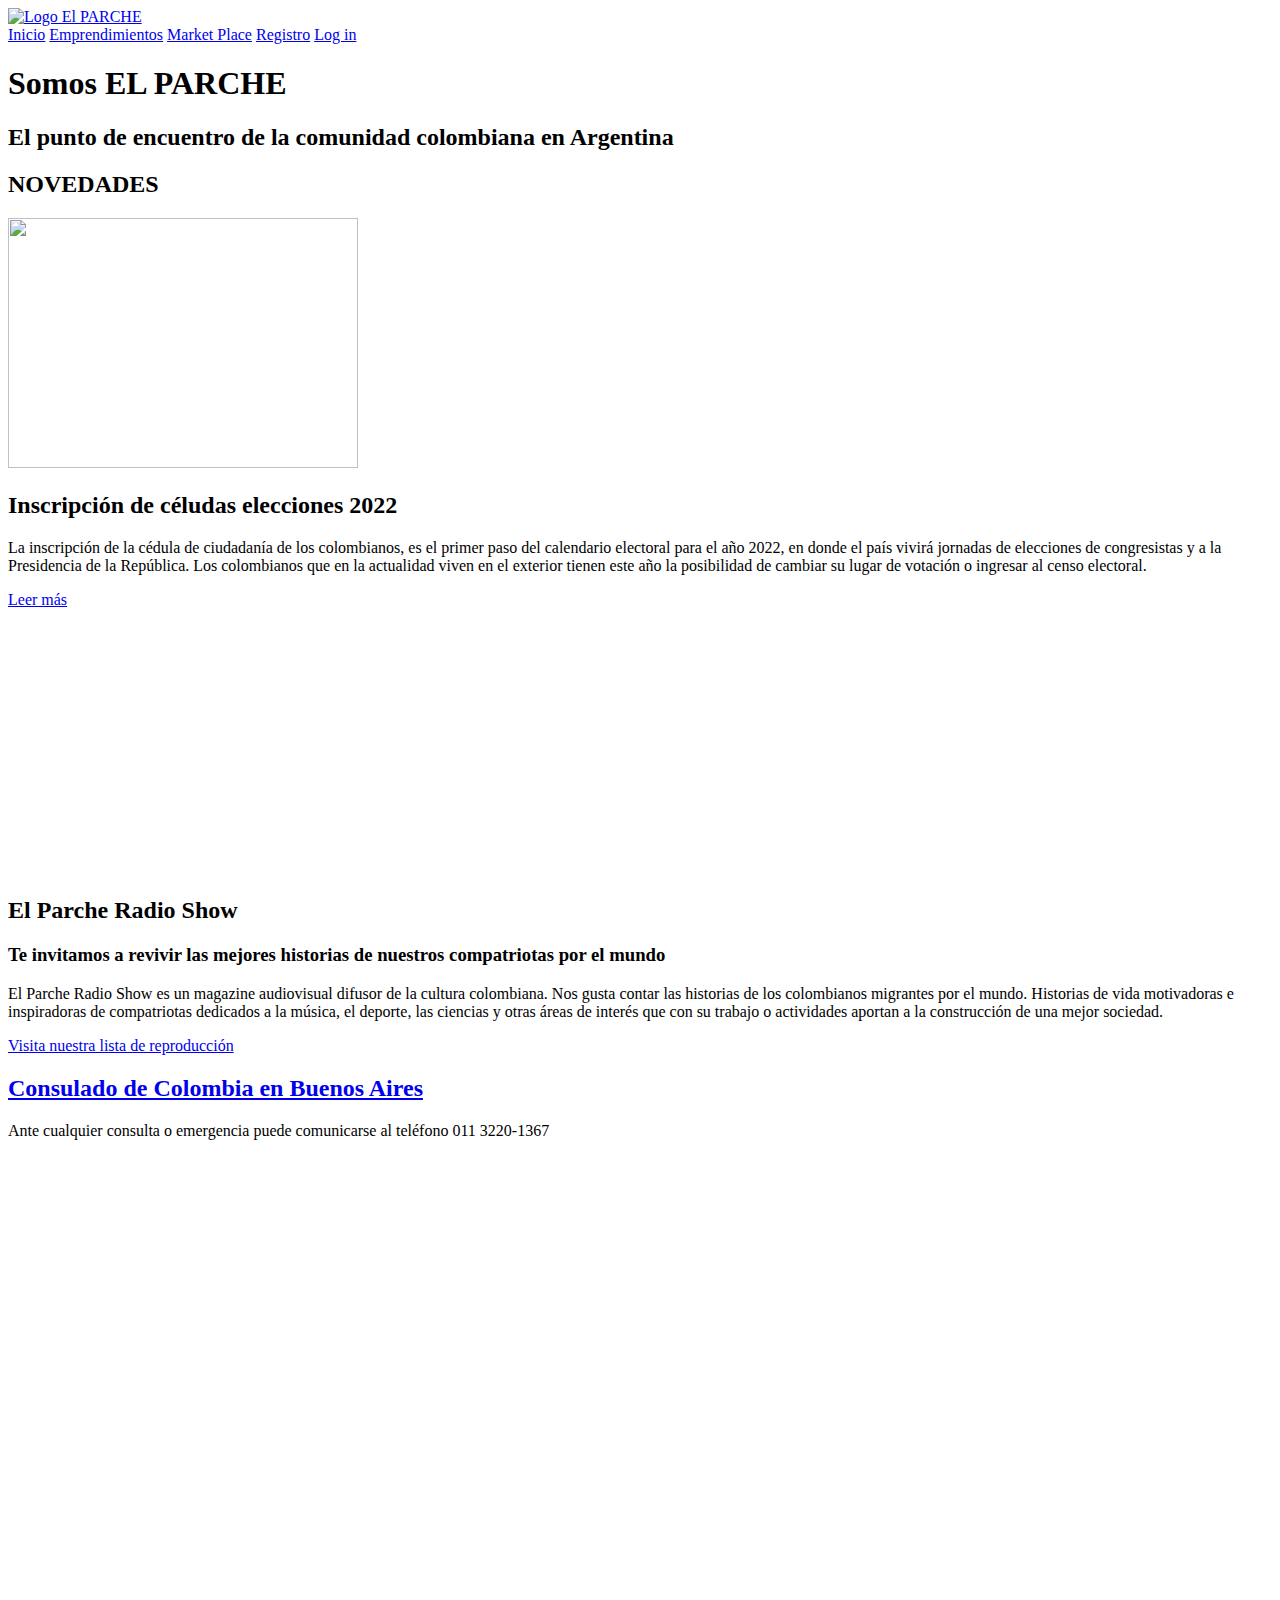
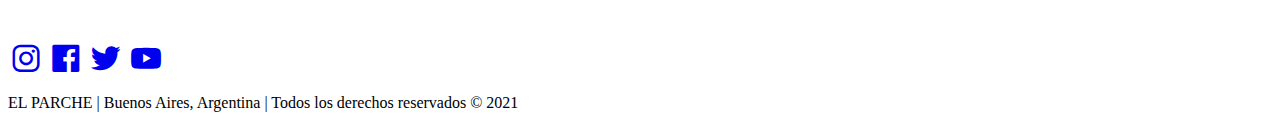
==== index.html @ 8f322fea "Carga de archivos" ====
<!DOCTYPE html>
<html lang="en">
<head>
    <meta charset="UTF-8">
    <meta http-equiv="X-UA-Compatible" content="IE=edge">
    <meta name="viewport" content="width=device-width, initial-scale=1.0">
    <link rel="preconnect" href="https://fonts.googleapis.com">
    <link rel="preconnect" href="https://fonts.gstatic.com" crossorigin>
    <link href="https://fonts.googleapis.com/css2?family=Oswald:wght@300;500;700&display=swap" rel="stylesheet">
    <link rel="stylesheet" href="css/main.css">
    <link href='https://unpkg.com/boxicons@2.0.9/css/boxicons.min.css' rel='stylesheet'>
    <link rel="stylesheet" href="https://cdnjs.cloudflare.com/ajax/libs/animate.css/4.1.1/animate.min.css"/>
    <title>El Parche | El punto de encuentro de la comunidad colombiana en Argentina</title>
</head>
<body>
    <div class="contenedor">
        <div class="logo">
            <a href="index.html" target="_top"><img src="Imagenes/Logo El Parche 1.png" alt="Logo El PARCHE" width="150"></a>
        </div>
        <nav class="menu">
            <a href="index.html">Inicio</a>
            <a href="Emprendimientos.html">Emprendimientos</a>
            <a href="Market.html">Market Place</a>
            <a href="Registro.html">Registro</a>
            <a href="Login.html">Log in</a>
        </nav>
        <header class="header">
            <div class="foto">
                <h1 class="animate__animated animate__fadeInUp">Somos EL PARCHE</h1>
                <h2>El punto de encuentro de la comunidad colombiana en Argentina</h2>
            </div>
        </header>
        <main class="contenido">
                <div>
                    <h2 class="novedades">NOVEDADES</h2>
                </div>
                <section class="secciones">
                    <div>
                        <img src="./Imagenes/Elecciones Colombia 2022.png" width="350" height="250">
                    </div>
                    <div>
                        <h2>Inscripción de céludas elecciones 2022</h2>
                        <p>La inscripción de la cédula de ciudadanía de los colombianos, es el primer paso del calendario electoral para el año 2022, en donde el país vivirá jornadas de elecciones de congresistas y a la Presidencia de la República. Los colombianos que en la actualidad viven en el exterior tienen este año la posibilidad de cambiar su lugar de votación o ingresar al censo electoral.</p>
                        <a href="https://www.registraduria.gov.co/-Pasos-para-inscribirse,2214-.html" target="_blank">Leer más</a>
                    </div>
                </section>
                <section class="secciones">
                    <!--Notas pautas TPO: Aplicación de iframe-->
                    <div><iframe width="350" height="265" src="https://www.youtube.com/embed/oT6GVxeewK8" title="YouTube video player" frameborder="0" allow="accelerometer; autoplay; clipboard-write; encrypted-media; gyroscope; picture-in-picture" allowfullscreen></iframe>
                    </div>
                    <div class="texto">
                        <h2>El Parche Radio Show</h2>
                        <h3>Te invitamos a revivir las mejores historias de nuestros compatriotas por el mundo</h3>
                        <p>El Parche Radio Show es un magazine audiovisual difusor de la cultura colombiana. Nos gusta contar las historias de los colombianos migrantes por el mundo. Historias de vida motivadoras e inspiradoras de compatriotas dedicados a la música, el deporte, las ciencias y otras áreas de interés que con su trabajo o actividades aportan a la construcción de una mejor sociedad.</p>
                        <a href="https://www.youtube.com/playlist?list=PLGJMblwK3aGlpYS0HnIYlX2cvba6wJrt3" target="_blank">Visita nuestra lista de reproducción</a>
                    </div>
                </section>
            
        </main>
        <aside class="aside">
            <a class="boton" href="https://buenosaires.consulado.gov.co/" target="_blank"><h2>Consulado de Colombia en Buenos Aires</h2></a>
            <p>Ante cualquier consulta o emergencia puede comunicarse al teléfono 011 3220-1367</p>
            <!--Notas pautas TPO: Aplicación de iframe-->
            <iframe src="https://www.google.com/maps/embed?pb=!1m14!1m8!1m3!1d13137.453709906473!2d-58.3813104!3d-34.5949705!3m2!1i1024!2i768!4f13.1!3m3!1m2!1s0x0%3A0xbca35d56705a7ee6!2sConsulate%20of%20Colombia%20in%20Buenos%20Aires!5e0!3m2!1sen!2sar!4v1633299533906!5m2!1sen!2sar" width="280" height="480" style="border:0;" allowfullscreen="" loading="lazy"></iframe>
        </aside>
        <footer>
            <!--Notas pautas TPO: Todo los íconos de las RRSS fueron tomados de boxicons y se aplicó su respectiva animación-->
            <a href="https://www.instagram.com/elparcheba/" target ="_blank"><i class='bx bxl-instagram bx-md bx-burst-hover'></i></a>
            <a href="https://www.facebook.com/elparchecolombia" target ="_blank"><i class='bx bxl-facebook-square bx-md bx-burst-hover'></i></a>
            <a href="https://twitter.com/elparcheba" target ="_blank"><i class='bx bxl-twitter bx-md bx-burst-hover'></i></a>
            <a href="https://www.youtube.com/playlist?list=PLGJMblwK3aGlpYS0HnIYlX2cvba6wJrt3" target ="_blank"><i class='bx bxl-youtube bx-md bx-burst-hover' ></i></a>
            <p>EL PARCHE | Buenos Aires, Argentina | Todos los derechos reservados © 2021</p>       
        </footer>
    </div>
</body>
</html>
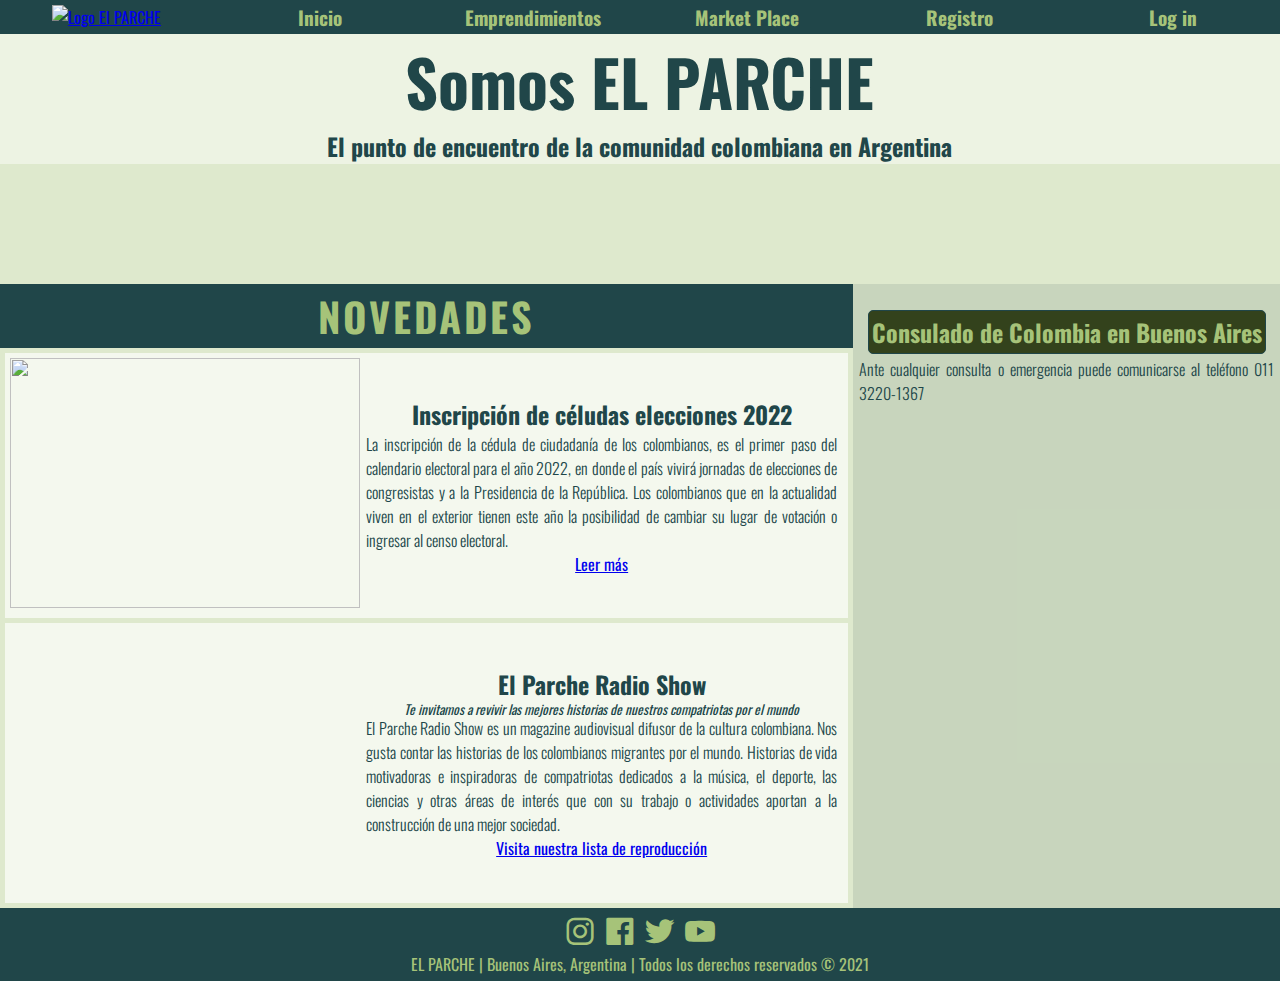
==== commit 991ad870: "Ingreso icono" ====
--- a/index.html
+++ b/index.html
@@ -10,6 +10,7 @@
     <link rel="stylesheet" href="css/main.css">
     <link href='https://unpkg.com/boxicons@2.0.9/css/boxicons.min.css' rel='stylesheet'>
     <link rel="stylesheet" href="https://cdnjs.cloudflare.com/ajax/libs/animate.css/4.1.1/animate.min.css"/>
+    <link rel="icon" href="./imagenes/Logo-El-Parche-1.ico">
     <title>El Parche | El punto de encuentro de la comunidad colombiana en Argentina</title>
 </head>
 <body>
--- a/css/main.css
+++ b/css/main.css
@@ -0,0 +1,228 @@
+*{
+    margin: 0;
+    padding: 0;
+    font-display: swap;
+}
+body{
+    background: #DEE9CD;
+    color: #204649;
+    /*Notas pautas TPO: Uso de fuentes de Google y locales*/
+    font-family: 'Oswald', sans-serif, Arial, Helvetica, sans-serif;
+}
+nav{
+    background-color: #204649;
+    color: #A6C379;
+    text-align: center;
+    grid-column: 2 / 7;
+    display: grid;
+    grid-template-columns: 1fr 1fr 1fr 1fr 1fr;
+}
+header{
+    background-image: url('./Pto_madero.jpg');
+    min-height: 250px;
+    background-attachment: fixed;
+    background-size: 1350px 560px;
+    background-repeat: no-repeat;
+    background-position: 0% -170%;
+    grid-column-start: 1;
+    grid-column-end: 7;
+}
+main{
+    grid-column: 1 / 5;
+    text-align: center;
+}
+aside{
+    grid-column: 5 / 7;
+    background: #304E4E20;
+    display: flex;
+    justify-content: center;
+    align-items: center;
+    flex-direction: column;   
+}
+footer{
+    background-color: #204649;
+    color: #A6C379;
+    text-align: center;
+    grid-column-start: 1;
+    grid-column-end: -1;
+    text-decoration: none;
+    padding: 5px;
+}
+.contenedor{
+    display: grid;
+    grid-template-columns: repeat(6, 1fr);
+    grid-template-rows: repeat(4, auto);
+}
+.logo{
+    background-color: #204649;
+    text-align: center;
+    grid-column: 1 / 2;
+    padding: 5px;
+}
+nav a{
+    color: #A6C379;
+    display: flex;
+    align-items: center;
+    justify-content: center;
+    font-size: 1.2em;
+    text-decoration: none;
+    font-weight: 700;    
+}
+/*/*Notas pautas TPO: aplicación de una transición al nav*/
+nav a:hover{
+    cursor: pointer;
+    color: #204649;
+    background-color: #A6C379;
+    transition: all 0.5s ease-in-out;
+}
+
+footer a{
+    color: #A6C379;
+}
+.foto{
+    color: #204649;
+    text-align: center;
+    margin: 0px;
+    background-color: rgba(255, 255, 255, 0.45);
+}
+h1{
+    color: #204649;
+    font-size: 4em;
+    font-weight: 800;
+}
+.secciones{
+    background: #F4F8EE;
+    margin: 5px;
+    padding: 5px;   
+}
+.secciones p,
+aside p{
+    padding: 0 6px;
+    text-align: justify;
+    font-weight: 300;
+}
+.secciones h2{
+    padding: 0 5px;
+    text-align: center;
+    font-weight: 700;
+    text-decoration: none;
+    color: #204649;
+}
+.secciones h3{
+    padding: 0 5px;
+    text-align: center;
+    font-weight: 400;
+    font-style: italic;
+    line-height: 1.1em;
+    font-size: smaller;
+}
+/*Notas pautas TPO: Uso de una Animación*/
+.novedades{
+    background-color: #204649;
+    padding: 2px;
+    color: #A6C379;
+    animation: flash;
+    animation-duration: 7s;
+    animation-delay: 0.5s;
+    letter-spacing: 3px;
+    font-size: 2.5em;
+}
+.boton{
+    border: 1px solid #204649;
+    padding: 3px;
+    margin: 3px;
+    background: #33421c;
+    color: #A6C379;
+    text-decoration: none;
+    border-radius: 5px
+}
+/*Estilos Emprendimientos*/
+.emprendimientos{
+    grid-column: 1 / 7;
+    text-align: center;
+}
+.publicidad{
+    display: grid;
+    grid-template-columns: repeat(3,2fr);
+}
+.comercios{
+    background: #F4F8EE;
+    margin: 5px;
+    padding: 5px;
+    
+}
+.comercios a{
+    color: #204649;
+    text-decoration: none;
+
+}
+/*Estilos Login*/
+.registro{
+    margin: 10px;
+    padding: 20px;
+    text-align: left;
+    grid-column: 2 / 6;
+}
+
+/*Notas pautas TPO: Configuración QMedia*/
+
+@media screen and (max-width: 640px){
+    nav{
+        grid-column: 1/-1;
+    }
+    .header{
+        grid-column: 1/-1;
+    }
+    main{
+        grid-column: 1/-1;
+    }
+    aside{
+        grid-column: 1/-1;
+    }
+    .logo{
+        grid-column: 1/-1;
+    }
+    .emprendimientos{
+        grid-column: 1/-1;
+    }
+    .publicidad{
+        display: grid;
+        grid-template-columns: repeat(1,2fr)
+    }
+    
+}
+@media screen and (min-width: 640px) and (max-width: 992px){
+    
+    main{
+        grid-column: 1/-1;
+    }
+    aside{
+        grid-column: 1/-1;
+    }
+    .emprendimientos{
+        grid-column: 1/-1;
+    }
+    .publicidad{
+        grid-column: 1/2;
+    }
+    .secciones{
+        display: flex;
+        align-items: center;
+        justify-content: center;
+    }
+    .publicidad{
+        display: grid;
+        grid-template-columns: repeat(2,2fr)
+    }   
+}
+@media screen and (min-width: 992px) {
+    .secciones{
+        display: flex;
+        align-items: center;
+        justify-content: center;
+    }   
+}
+
+
+
+
